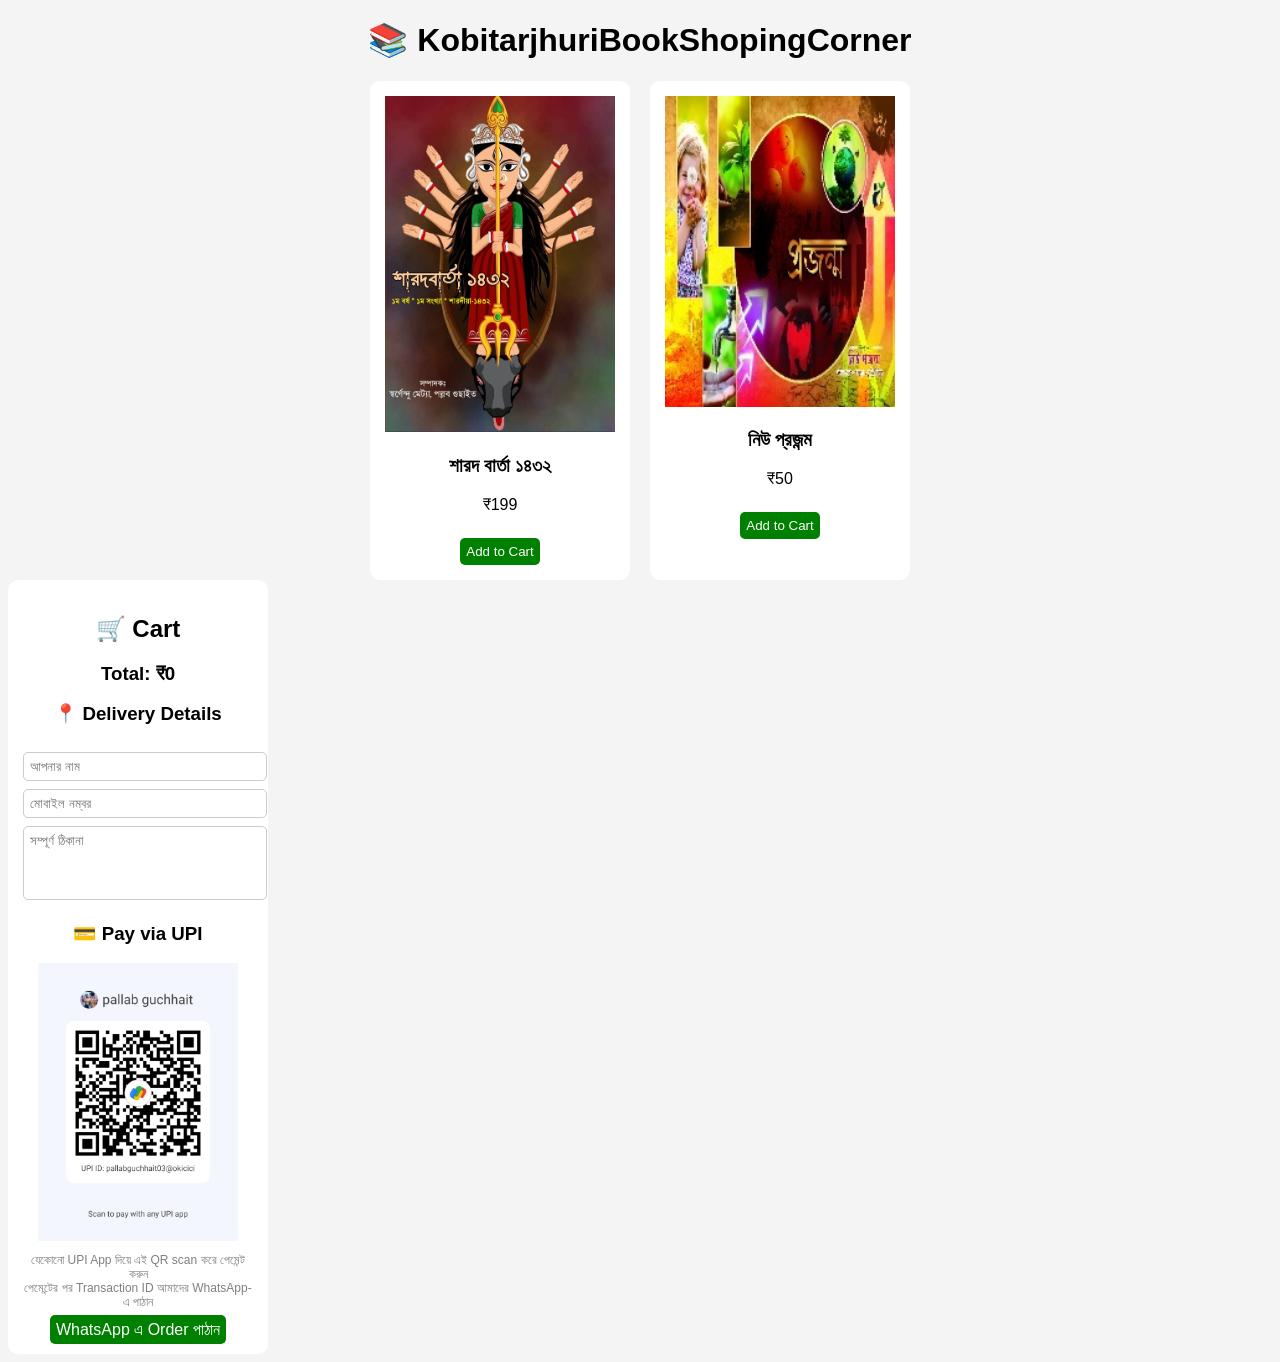
==== index.html @ 21e79455 "Add files via upload" ====
<!DOCTYPE html>
<html lang="bn">
<head>
  <meta charset="UTF-8">
  <title>KobitarjhuriBookShopingCorner</title>
  <link rel="stylesheet" href="style.css">
</head>
<body>

<h1 class="title">📚 KobitarjhuriBookShopingCorner</h1>

<!-- ===== BOOK LIST ===== -->
<div class="books">

  <div class="book">
    <img src="Sharodbarta1432.jpg" alt="শারদ বার্তা ১৪৩২">
    <h3>শারদ বার্তা ১৪৩২</h3>
    <p>₹199</p>
    <button onclick="addToCart('শারদ বার্তা ১৪৩২',199)">
      Add to Cart
    </button>
  </div>

  <div class="book">
    <img src="New prajanmo.JPG" alt="নিউ প্রজন্ম">
    <h3>নিউ প্রজন্ম</h3>
    <p>₹50</p>
    <button onclick="addToCart('নিউ প্রজন্ম',50)">
      Add to Cart
    </button>
  </div>

</div>

<!-- ===== CART SECTION ===== -->
<div class="cart">
  <h2>🛒 Cart</h2>

  <div id="cartItems"></div>

  <h3>Total: ₹<span id="total">0</span></h3>

  <!-- ===== CUSTOMER DETAILS ===== -->
  <h3>📍 Delivery Details</h3>

  <input
    type="text"
    id="custName"
    placeholder="আপনার নাম"
    oninput="updateCart()"
  >

  <input
    type="text"
    id="custPhone"
    placeholder="মোবাইল নম্বর"
    oninput="updateCart()"
  >

  <textarea
    id="custAddress"
    placeholder="সম্পূর্ণ ঠিকানা"
    oninput="updateCart()"
  ></textarea>

  <!-- ===== UPI PAYMENT (ONLY QR) ===== -->
  <h3>💳 Pay via UPI</h3>

  <img
    id="upiQR"
    src="paymentQR.jpeg"
    style="width:200px;margin:10px auto;display:block;"
    alt="UPI QR Code"
  >

  <p style="font-size:12px;color:gray;text-align:center;">
    যেকোনো UPI App দিয়ে এই QR scan করে পেমেন্ট করুন  
    <br>
    পেমেন্টের পর Transaction ID আমাদের WhatsApp-এ পাঠান
  </p>

  <!-- ===== WHATSAPP ORDER ===== -->
  <a id="orderBtn" href="#" target="_blank">
    WhatsApp এ Order পাঠান
  </a>
</div>

<script src="script.js"></script>
</body>
</html>
---- style.css ----
body {
  font-family: Arial;
  background: #f4f4f4;
}

.title {
  text-align: center;
}

.books {
  display: flex;
  justify-content: center;
  gap: 20px;
}

.book, .cart {
  background: white;
  padding: 15px;
  width: 230px;
  text-align: center;
  border-radius: 10px;
}

.book img {
  width: 100%;
}

button, a {
  margin-top: 8px;
  padding: 6px;
  background: green;
  color: white;
  border: none;
  border-radius: 5px;
  cursor: pointer;
  text-decoration: none;
}

.cart-item {
  border-bottom: 1px solid #ddd;
  padding: 8px 0;
}

.qty-btn {
  padding: 3px 8px;
  margin: 0 5px;
}

.remove {
  background: red;
  margin-top: 5px;
}


input, textarea {
  width: 100%;
  margin-top: 8px;
  padding: 6px;
  border-radius: 5px;
  border: 1px solid #ccc;
  font-family: Arial;
}

textarea {
  resize: none;
  height: 60px;
}
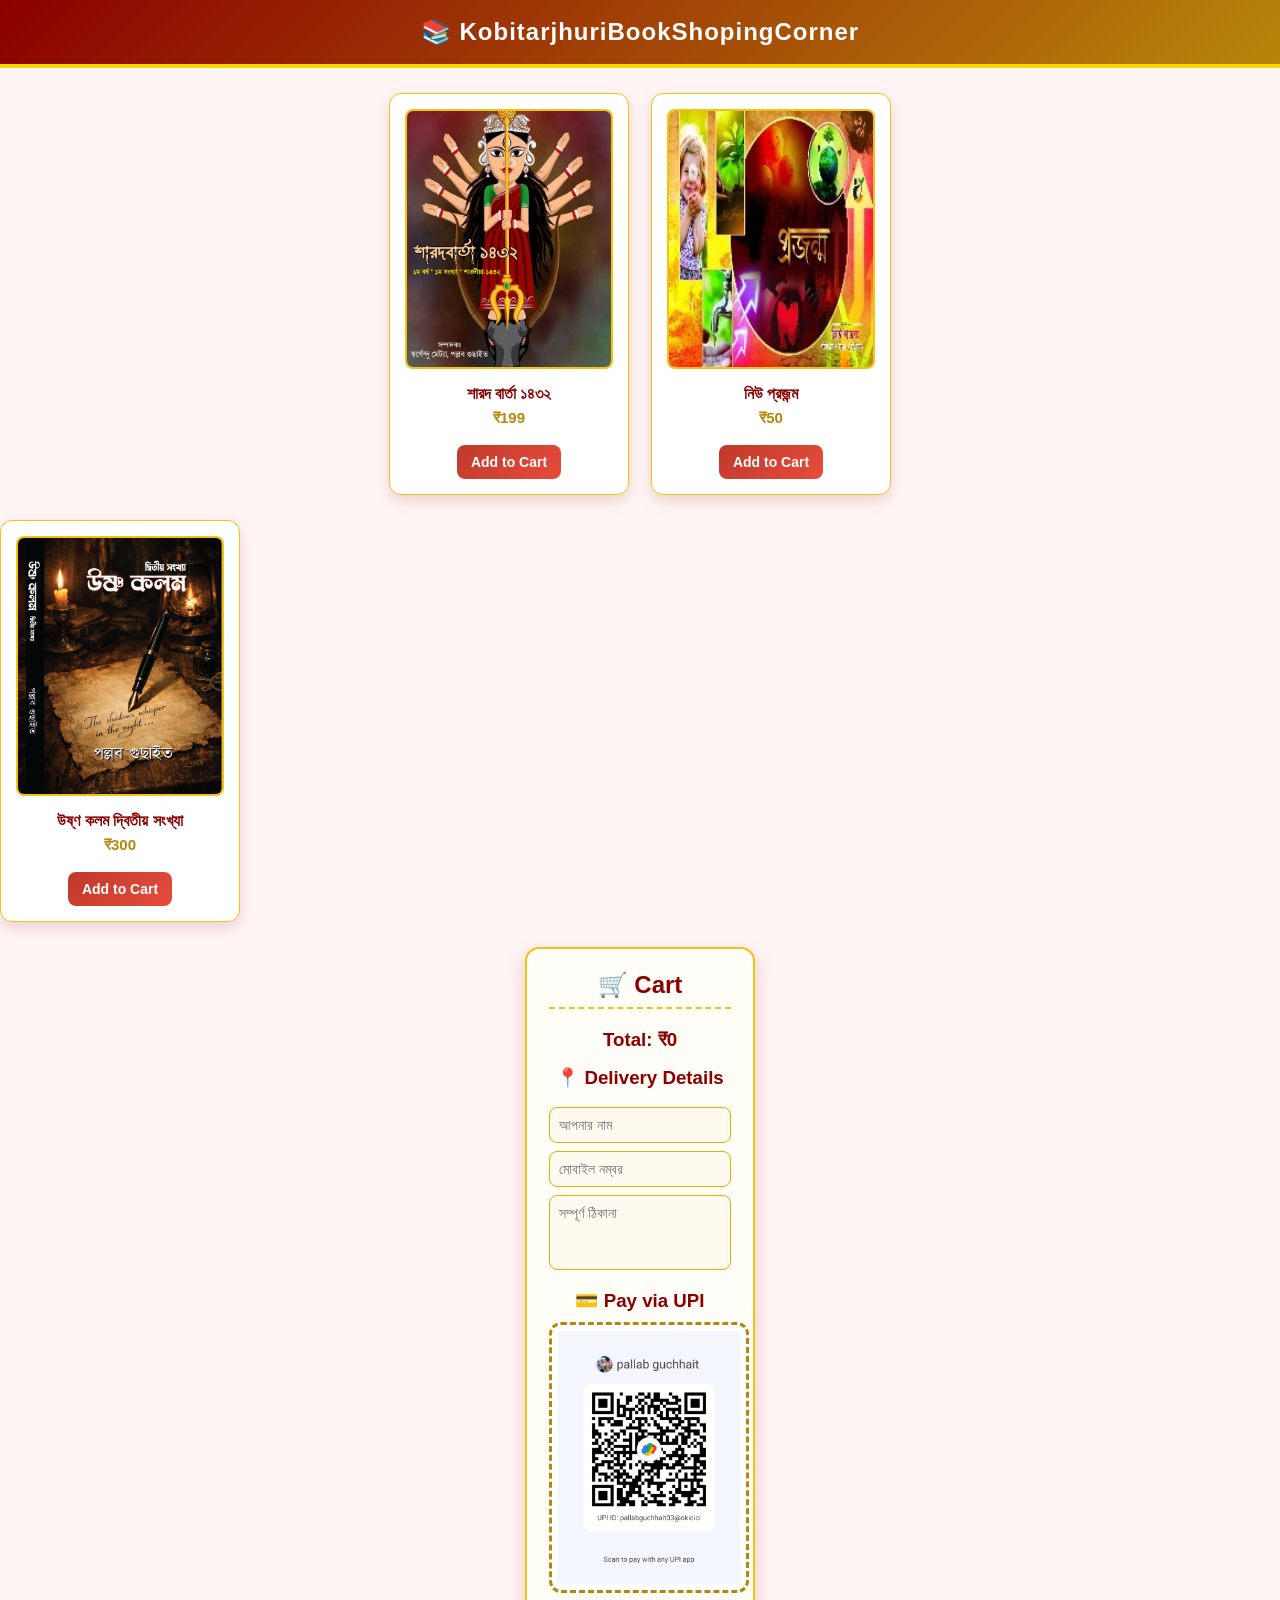
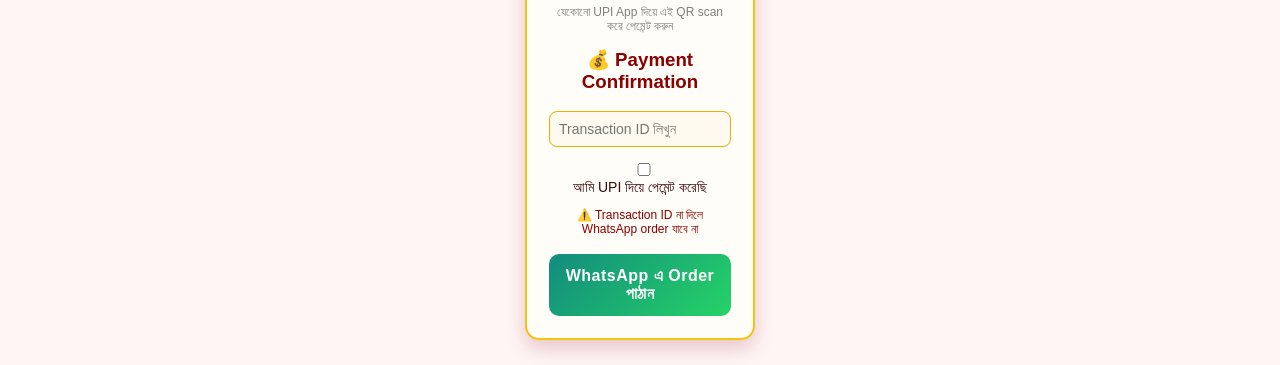
==== commit 6df3397d: "Add files via upload" ====
--- a/index.html
+++ b/index.html
@@ -25,6 +25,17 @@
     <img src="New prajanmo.JPG" alt="নিউ প্রজন্ম">
     <h3>নিউ প্রজন্ম</h3>
     <p>₹50</p>
+    <button onclick="addToCart('নিউ প্রজন্ম',50)">
+      Add to Cart
+    </button>
+  </div>
+
+</div>
+
+<div class="book">
+    <img src="Usnokolom second edition Book Cover.png" alt="উষ্ণ কলম ">
+    <h3>উষ্ণ কলম দ্বিতীয় সংখ্যা</h3>
+    <p>₹300</p>
     <button onclick="addToCart('নিউ প্রজন্ম',50)">
       Add to Cart
     </button>
@@ -75,12 +86,33 @@
 
   <p style="font-size:12px;color:gray;text-align:center;">
     যেকোনো UPI App দিয়ে এই QR scan করে পেমেন্ট করুন  
-    <br>
-    পেমেন্টের পর Transaction ID আমাদের WhatsApp-এ পাঠান
+  </p>
+
+  <!-- ===== PAYMENT CONFIRMATION ===== -->
+  <h3>💰 Payment Confirmation</h3>
+
+  <input
+    type="text"
+    id="txnId"
+    placeholder="Transaction ID লিখুন"
+    oninput="updateCart()"
+  >
+
+  <label style="display:block;margin-top:8px;font-size:14px;">
+    <input
+      type="checkbox"
+      id="paymentDone"
+      onchange="updateCart()"
+    >
+    আমি UPI দিয়ে পেমেন্ট করেছি
+  </label>
+
+  <p style="font-size:12px;color:#8b0000;">
+    ⚠️ Transaction ID না দিলে WhatsApp order যাবে না
   </p>
 
   <!-- ===== WHATSAPP ORDER ===== -->
-  <a id="orderBtn" href="#" target="_blank">
+  <a id="orderBtn" href="#">
     WhatsApp এ Order পাঠান
   </a>
 </div>
--- a/style.css
+++ b/style.css
@@ -64,4 +64,240 @@
 textarea {
   resize: none;
   height: 60px;
+}
+
+/* =========================
+   PUJA THEME – FINAL CSS
+   KobitarjhuriBookShopingCorner
+   ========================= */
+
+/* GLOBAL RESET */
+* {
+  box-sizing: border-box;
+}
+
+body {
+  margin: 0;
+  padding: 0;
+  font-family: "Segoe UI", Arial, sans-serif;
+  background: #fff5f5;
+  color: #3b0a0a;
+}
+
+/* =========================
+   HEADER
+   ========================= */
+.title {
+  text-align: center;
+  background: linear-gradient(135deg, #8b0000, #b8860b);
+  color: #fff;
+  padding: 18px 10px;
+  margin: 0;
+  font-size: 24px;
+  letter-spacing: 1px;
+  border-bottom: 4px solid #ffd700;
+}
+
+/* =========================
+   BOOK LIST
+   ========================= */
+.books {
+  display: flex;
+  flex-wrap: wrap;
+  gap: 22px;
+  justify-content: center;
+  padding: 25px 15px;
+}
+
+.book {
+  background: #ffffff;
+  width: 240px;
+  border-radius: 12px;
+  padding: 15px;
+  text-align: center;
+  box-shadow: 0 6px 15px rgba(139, 0, 0, 0.15);
+  border: 1px solid #f1c40f;
+  transition: transform 0.25s ease, box-shadow 0.25s ease;
+}
+
+.book:hover {
+  transform: translateY(-6px);
+  box-shadow: 0 10px 22px rgba(139, 0, 0, 0.25);
+}
+
+.book img {
+  width: 100%;
+  height: 260px;
+  object-fit: cover;
+  border-radius: 8px;
+  border: 2px solid #f1c40f;
+}
+
+.book h3 {
+  font-size: 16px;
+  margin: 12px 0 6px;
+  color: #8b0000;
+}
+
+.book p {
+  font-size: 15px;
+  font-weight: bold;
+  margin: 6px 0 10px;
+  color: #b8860b;
+}
+
+/* =========================
+   BUTTONS
+   ========================= */
+button {
+  background: linear-gradient(135deg, #c0392b, #e74c3c);
+  color: #fff;
+  border: none;
+  padding: 9px 14px;
+  border-radius: 8px;
+  cursor: pointer;
+  font-size: 14px;
+  font-weight: bold;
+}
+
+button:hover {
+  background: linear-gradient(135deg, #a93226, #cb4335);
+}
+
+/* =========================
+   CART SECTION
+   ========================= */
+.cart {
+  max-width: 440px;
+  background: #fffdf7;
+  margin: 25px auto;
+  padding: 22px;
+  border-radius: 14px;
+  box-shadow: 0 8px 20px rgba(139, 0, 0, 0.2);
+  border: 2px solid #f1c40f;
+}
+
+.cart h2 {
+  text-align: center;
+  margin-top: 0;
+  color: #8b0000;
+  border-bottom: 2px dashed #f1c40f;
+  padding-bottom: 8px;
+}
+
+.cart-item {
+  border-bottom: 1px dashed #e5b100;
+  padding: 10px 0;
+  font-size: 14px;
+}
+
+.cart-item:last-child {
+  border-bottom: none;
+}
+
+/* Quantity buttons */
+.qty-btn {
+  background: #b8860b;
+  padding: 4px 9px;
+  margin: 0 4px;
+  font-size: 14px;
+}
+
+.qty-btn:hover {
+  background: #9a7209;
+}
+
+/* Remove button */
+.remove {
+  background: #8b0000;
+  margin-top: 6px;
+}
+
+.remove:hover {
+  background: #6e0000;
+}
+
+/* =========================
+   TOTAL
+   ========================= */
+.cart h3 {
+  margin: 16px 0 10px;
+  text-align: center;
+  color: #8b0000;
+}
+
+/* =========================
+   FORM
+   ========================= */
+input,
+textarea {
+  width: 100%;
+  margin-top: 8px;
+  padding: 9px;
+  border-radius: 8px;
+  border: 1px solid #e5b100;
+  font-size: 14px;
+  background: #fffaf0;
+}
+
+input:focus,
+textarea:focus {
+  outline: none;
+  border-color: #b8860b;
+  box-shadow: 0 0 5px rgba(184, 134, 11, 0.5);
+}
+
+textarea {
+  resize: none;
+  height: 75px;
+}
+
+/* =========================
+   QR SECTION
+   ========================= */
+#upiQR {
+  display: block;
+  margin: 18px auto;
+  border: 3px dashed #b8860b;
+  padding: 6px;
+  border-radius: 12px;
+  background: #fff;
+}
+
+/* =========================
+   WHATSAPP BUTTON
+   ========================= */
+#orderBtn {
+  display: block;
+  text-align: center;
+  margin-top: 18px;
+  background: linear-gradient(135deg, #128c7e, #25d366);
+  color: #fff;
+  padding: 13px;
+  border-radius: 10px;
+  font-size: 16px;
+  text-decoration: none;
+  font-weight: bold;
+  letter-spacing: 0.5px;
+}
+
+#orderBtn:hover {
+  background: linear-gradient(135deg, #0b6f63, #1ebe5d);
+}
+
+/* =========================
+   RESPONSIVE
+   ========================= */
+@media (max-width: 600px) {
+  .book {
+    width: 92%;
+  }
+
+  .cart {
+    margin: 15px;
+  }
+
+  .title {
+    font-size: 20px;
+  }
 }
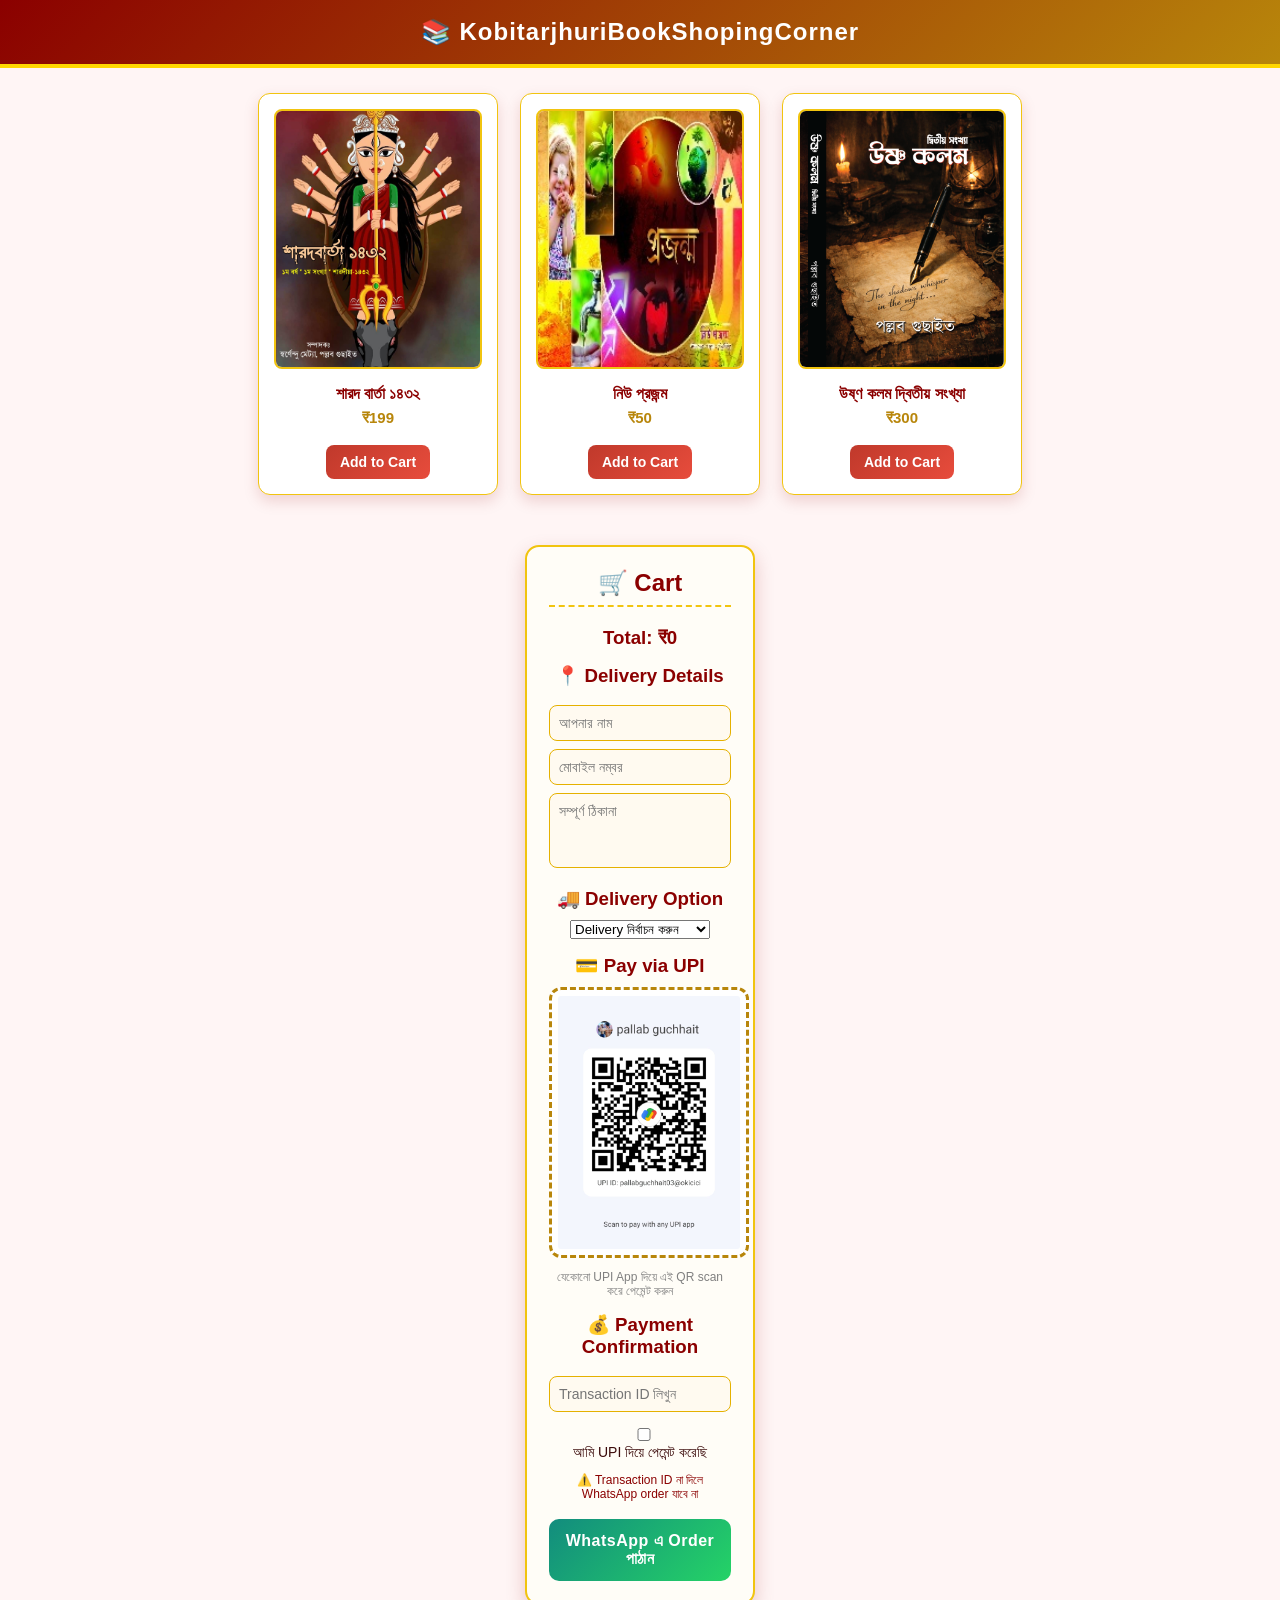
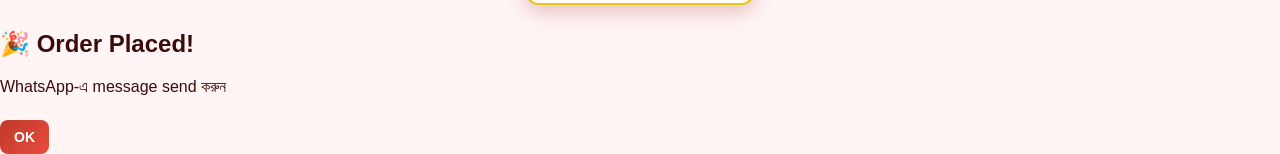
==== commit 2611c090: "Add files via upload" ====
--- a/index.html
+++ b/index.html
@@ -30,13 +30,11 @@
     </button>
   </div>
 
-</div>
-
-<div class="book">
-    <img src="Usnokolom second edition Book Cover.png" alt="উষ্ণ কলম ">
+  <div class="book">
+    <img src="Usnokolom second edition Book Cover.png" alt="উষ্ণ কলম দ্বিতীয় সংখ্যা">
     <h3>উষ্ণ কলম দ্বিতীয় সংখ্যা</h3>
     <p>₹300</p>
-    <button onclick="addToCart('নিউ প্রজন্ম',50)">
+    <button onclick="addToCart('উষ্ণ কলম দ্বিতীয় সংখ্যা',300)">
       Add to Cart
     </button>
   </div>
@@ -74,7 +72,16 @@
     oninput="updateCart()"
   ></textarea>
 
-  <!-- ===== UPI PAYMENT (ONLY QR) ===== -->
+  <!-- 🚚 DELIVERY OPTION (NEW) -->
+  <h3>🚚 Delivery Option</h3>
+
+  <select id="deliveryType" onchange="updateCart()">
+    <option value="">Delivery নির্বাচন করুন</option>
+    <option value="local">Local Delivery (₹20)</option>
+    <option value="outside">Outside City (₹50)</option>
+  </select>
+
+  <!-- ===== UPI PAYMENT ===== -->
   <h3>💳 Pay via UPI</h3>
 
   <img
@@ -117,6 +124,15 @@
   </a>
 </div>
 
+<!-- 🎉 SUCCESS POPUP -->
+<div id="successPopup" class="popup">
+  <div class="popup-box">
+    <h2>🎉 Order Placed!</h2>
+    <p>WhatsApp-এ message send করুন</p>
+    <button onclick="closePopup()">OK</button>
+  </div>
+</div>
+
 <script src="script.js"></script>
 </body>
 </html>
